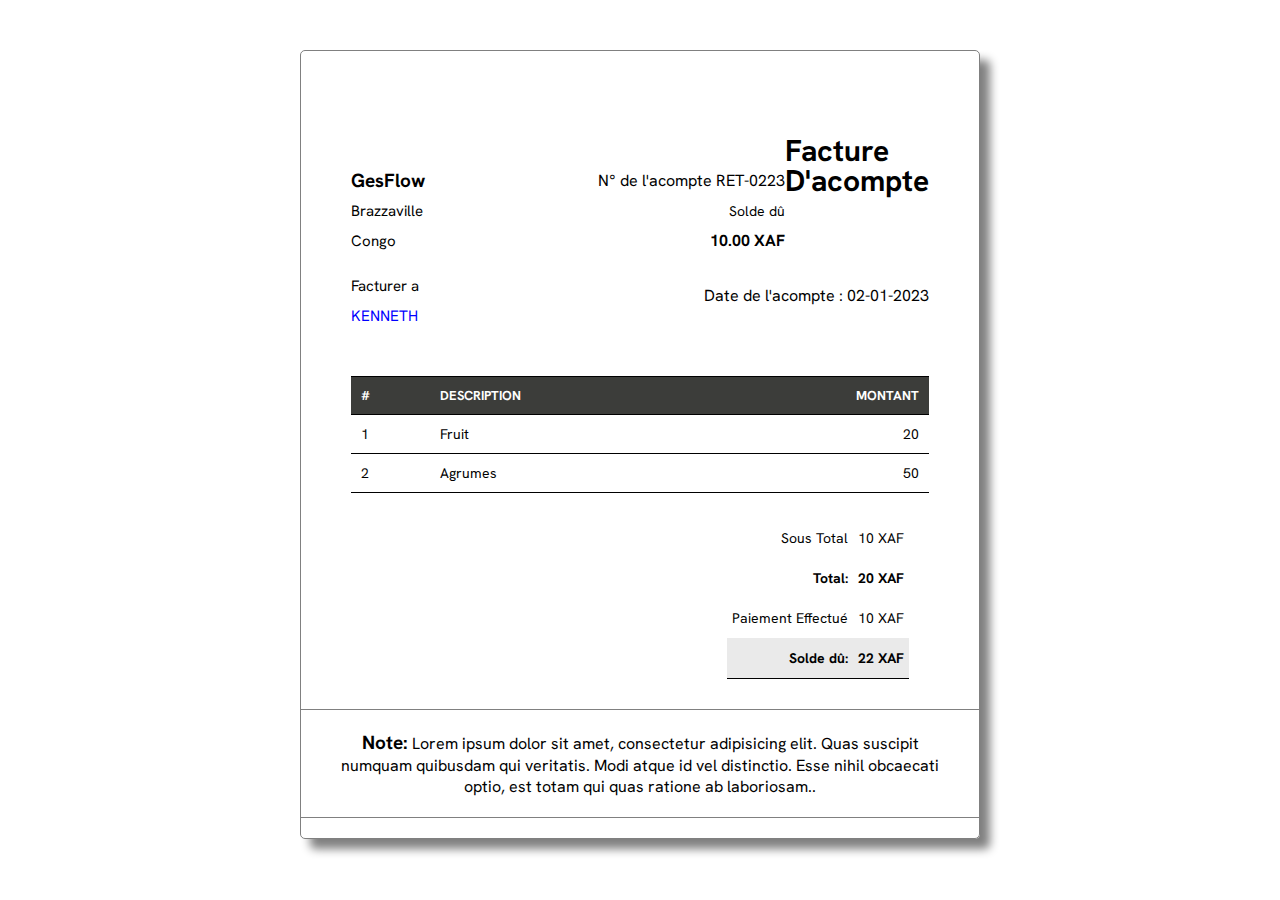
==== deposit.html @ 41185608 "add payment invoice" ====
<!DOCTYPE html>
<html lang="fr">
  <head>
    <meta charset="UTF-8" />
    <meta http-equiv="X-UA-Compatible" content="IE=edge" />
    <meta name="viewport" content="width=device-width, initial-scale=1.0" />
    <title>Facture d'acompte</title>
    <style>
      @import url("https://fonts.googleapis.com/css2?family=Hanken+Grotesk:ital,wght@0,300;0,400;0,500;0,600;0,700;0,800;0,900;1,400;1,500;1,600;1,700;1,800;1,900&display=swap");

      * {
        padding: 0px;
        margin: 0px;
        box-sizing: border-box;
        font-family: "Hanken Grotesk", sans-serif;
        list-style: none;
      }

      main {
        margin: 50px 300px;
        border: 1px solid gray;
        border-radius: 5px;
        padding-bottom: 20px;
        box-shadow: 10px 10px 10px gray;
      }

      .container {
        padding-bottom: 30px;
        padding-top: 10px;
        padding: 20px 50px;
      }

      .container div {
        line-height: 30px;
      }

      .container .infos {
        margin: 15px 0px;
      }

      .container .infos .second {
        text-align: end;
      }

      .container .infos .second .sold {
        font-size: 14px;
      }

      .container .infos .second p:last-child {
        font-weight: bold;
      }

      .container .second > h3 {
        font-size: 30px;
        margin-top: 15px;
      }

      .container div:last-child .second p {
        margin-top: 10px;
      }

      .container div:last-child .first p:last-child {
        color: blue;
      }

      .container .first,
      .container-third .first {
        display: inline-block;
      }

      .container .first h1 {
        font-size: 19px;
      }

      .container .first p {
        font-size: 15px;
      }

      .container .second h2 {
        font-size: 40px;
        line-height: 1;
      }

      .container .first div h1 {
        display: inline-block;
        margin-left: 10px;
      }

      .container .second,
      .container-third .second {
        float: right;
      }

      /* table */
      .table {
        padding: 20px 50px;
      }

      table {
        border-collapse: collapse;
        margin-top: 5px;
        width: 100%;
      }

      table th {
        color: black;
        text-transform: uppercase;
      }

      table thead {
        background-color: #3c3d3a;
      }

      table thead th {
        color: white;
        border-top: 1px solid black;
        padding: 10px;
        text-align: start;
        font-size: 13px;
      }

      table thead th:last-child {
        text-align: end;
      }

      tbody tr td {
        border-top: 1px solid black;
        padding: 10px;
        font-size: 14px;
      }

      tbody tr td:last-child {
        text-align: end;
      }

      tbody tr:last-child {
        border-bottom: 1px solid;
      }

      /* container third */
      .container-third {
        padding-bottom: 20px 0px;
        margin: 20px 70px;
        margin-top: 0px;
      }

      .container-third div {
        line-height: 30px;
      }

      .container-third .second p {
        text-align: center;
      }

      .container-third .second p span {
        margin-left: 20px;
      }

      /* container four */
      .container-four {
        display: inline-block;
        border-top: 1px solid gray;
        width: 100%;
        border-bottom: 1px solid gray;
        padding: 20px 30px;
        text-align: center;
        margin-top: 30px;
      }

      .container-four p {
        display: inline-block;
        font-weight: bold;
        font-size: 19px;
      }

      /* other table */
      .text-right {
        text-align: right !important;
      }

      .text-left {
        text-align: left !important;
      }

      .bg-gray {
        background: #eaeaea;
      }

      .border-none tr td {
        border: none;
        padding: 5px;
      }

      .content {
        margin-top: 50px;
      }
    </style>
  </head>
  <body>
    <main>
      <div class="content">
        <div class="container">
          <div>
            <div class="first">
              <div>
                <img
                  src="https://cdn.pixabay.com/photo/2017/02/18/19/20/logo-2078018_1280.png"
                  width="100px"
                  alt=""
                />
              </div>
            </div>

            <div class="second">
              <h3>
                Facture <br />
                D'acompte
              </h3>
            </div>
          </div>

          <div class="infos">
            <div class="first">
              <h1>GesFlow</h1>
              <p>Brazzaville</p>
              <p>Congo</p>
            </div>

            <div class="second">
              <p>N° de l'acompte RET-0223</p>
              <p class="sold">Solde dû</p>
              <p>10.00 XAF</p>
            </div>
          </div>

          <div>
            <div class="first">
              <p>Facturer a</p>
              <p>KENNETH</p>
            </div>

            <div class="second">
              <p>Date de l'acompte : 02-01-2023</p>
            </div>
          </div>
        </div>
        <!-- end first container -->

        <!-- table -->
        <div class="table">
          <table>
            <thead>
              <tr>
                <th>#</th>
                <th>Description</th>
                <th>Montant</th>
              </tr>
            </thead>
            <tbody>
              <tr>
                <td>1</td>
                <td>Fruit</td>
                <td>20</td>
              </tr>
              <tr>
                <td>2</td>
                <td>Agrumes</td>
                <td>50</td>
              </tr>
            </tbody>
          </table>
        </div>
        <!-- end table -->

        <!-- third container -->
        <div class="container-third">
          <div class="first"></div>

          <div class="second">
            <table class="border-none">
              <tr>
                <td class="text-right">Sous Total</td>
                <td class="text-left">10 XAF</td>
              </tr>

              <tr>
                <td class="text-right"><b>Total:</b></td>
                <td class="text-left"><b>20 XAF</b></td>
              </tr>

              <tr>
                <td class="text-right">Paiement Effectué</td>
                <td class="text-left">10 XAF</td>
              </tr>

              <tr class="bg-gray">
                <td class="text-right"><b>Solde dû:</b></td>
                <td class="text-left"><b>22 XAF</b></td>
              </tr>
            </table>
          </div>
        </div>
        <!-- end third container -->

        <!-- start four container -->
        <div class="container-four">
          <p>Note:</p>
          <span>
            Lorem ipsum dolor sit amet, consectetur adipisicing elit. Quas
            suscipit numquam quibusdam qui veritatis. Modi atque id vel
            distinctio. Esse nihil obcaecati optio, est totam qui quas ratione
            ab laboriosam..</span
          >
        </div>
        <!-- end four container -->
      </div>
    </main>
  </body>
</html>
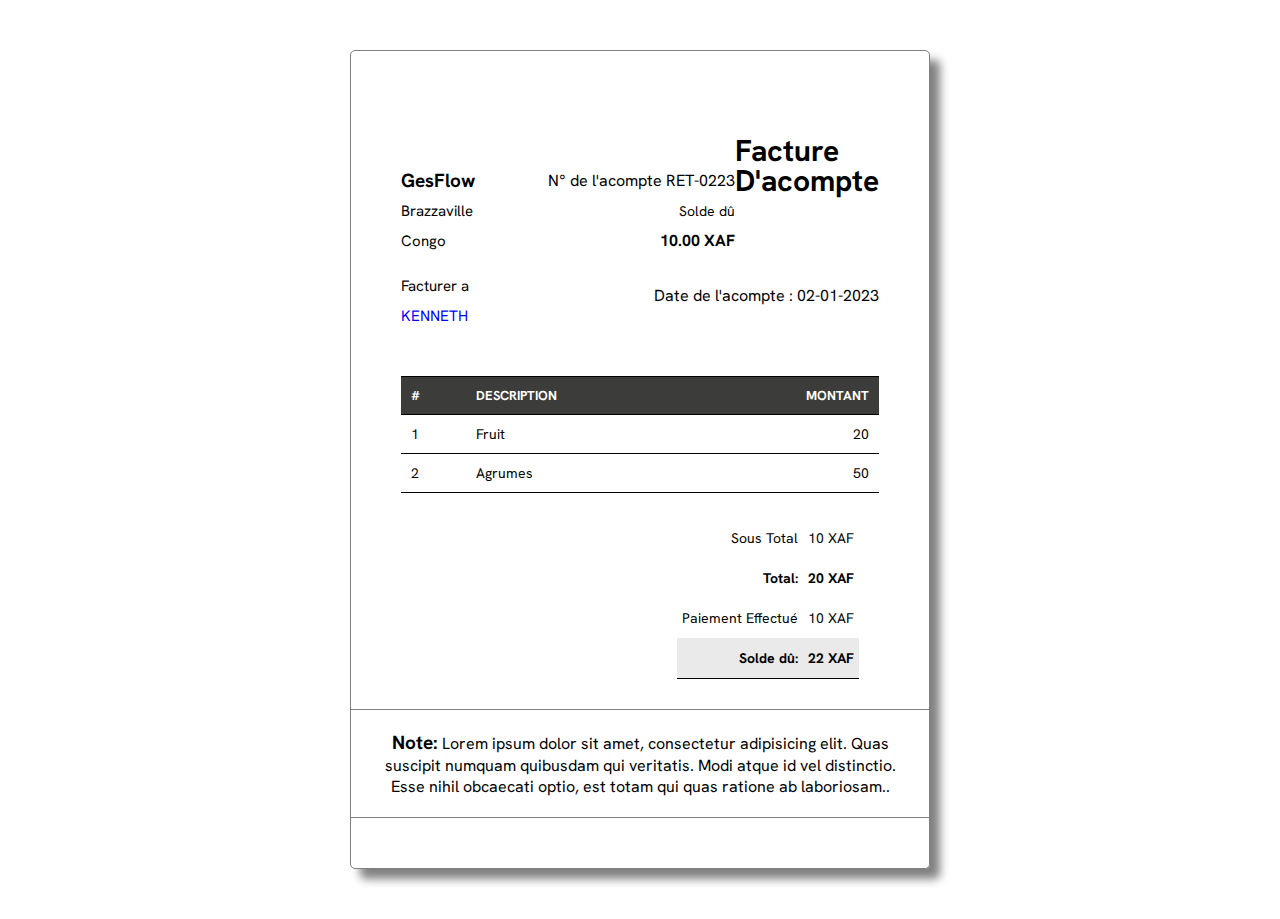
==== commit 482b6711: "add invoice model" ====
--- a/deposit.html
+++ b/deposit.html
@@ -17,11 +17,15 @@
       }
 
       main {
-        margin: 50px 300px;
+        margin: 50px 350px;
         border: 1px solid gray;
         border-radius: 5px;
         padding-bottom: 20px;
         box-shadow: 10px 10px 10px gray;
+      }
+
+      .content {
+        margin-top: 50px;
       }
 
       .container {
@@ -165,6 +169,7 @@
         padding: 20px 30px;
         text-align: center;
         margin-top: 30px;
+        margin-bottom: 30px;
       }
 
       .container-four p {
@@ -189,10 +194,6 @@
       .border-none tr td {
         border: none;
         padding: 5px;
-      }
-
-      .content {
-        margin-top: 50px;
       }
     </style>
   </head>
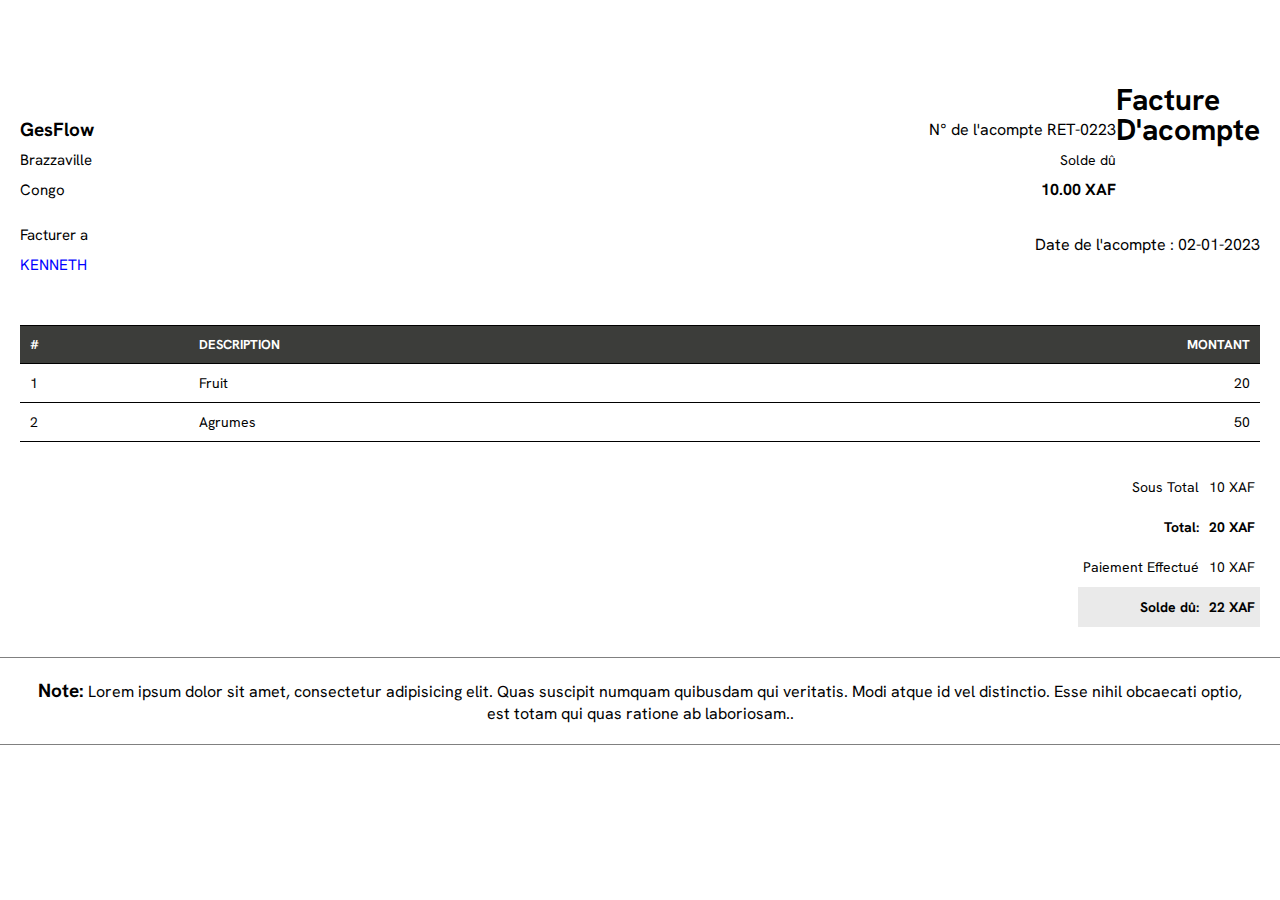
==== commit af1eb6b2: "delete last child and first child" ====
--- a/deposit.html
+++ b/deposit.html
@@ -16,14 +16,6 @@
         list-style: none;
       }
 
-      main {
-        margin: 50px 350px;
-        border: 1px solid gray;
-        border-radius: 5px;
-        padding-bottom: 20px;
-        box-shadow: 10px 10px 10px gray;
-      }
-
       .content {
         margin-top: 50px;
       }
@@ -31,7 +23,7 @@
       .container {
         padding-bottom: 30px;
         padding-top: 10px;
-        padding: 20px 50px;
+        padding: 20px;
       }
 
       .container div {
@@ -50,7 +42,7 @@
         font-size: 14px;
       }
 
-      .container .infos .second p:last-child {
+      .bold{
         font-weight: bold;
       }
 
@@ -59,11 +51,11 @@
         margin-top: 15px;
       }
 
-      .container div:last-child .second p {
+      .date {
         margin-top: 10px;
       }
 
-      .container div:last-child .first p:last-child {
+      .text-blue {
         color: blue;
       }
 
@@ -97,7 +89,7 @@
 
       /* table */
       .table {
-        padding: 20px 50px;
+        padding: 20px;
       }
 
       table {
@@ -123,28 +115,24 @@
         font-size: 13px;
       }
 
-      table thead th:last-child {
-        text-align: end;
-      }
-
       tbody tr td {
         border-top: 1px solid black;
         padding: 10px;
         font-size: 14px;
       }
 
-      tbody tr td:last-child {
+      .text-end {
         text-align: end;
       }
 
-      tbody tr:last-child {
+      tbody .last-child {
         border-bottom: 1px solid;
       }
 
       /* container third */
       .container-third {
-        padding-bottom: 20px 0px;
-        margin: 20px 70px;
+        padding-bottom: 20px;
+        margin: 0px 20px;
         margin-top: 0px;
       }
 
@@ -230,18 +218,18 @@
             <div class="second">
               <p>N° de l'acompte RET-0223</p>
               <p class="sold">Solde dû</p>
-              <p>10.00 XAF</p>
+              <p class="bold">10.00 XAF</p>
             </div>
           </div>
 
           <div>
             <div class="first">
               <p>Facturer a</p>
-              <p>KENNETH</p>
+              <p class="text-blue">KENNETH</p>
             </div>
 
             <div class="second">
-              <p>Date de l'acompte : 02-01-2023</p>
+              <p class="date">Date de l'acompte : 02-01-2023</p>
             </div>
           </div>
         </div>
@@ -254,19 +242,20 @@
               <tr>
                 <th>#</th>
                 <th>Description</th>
-                <th>Montant</th>
+                <th class="text-end">Montant</th>
               </tr>
             </thead>
             <tbody>
               <tr>
                 <td>1</td>
                 <td>Fruit</td>
-                <td>20</td>
-              </tr>
-              <tr>
+                <td class="text-end">20</td>
+              </tr>
+
+              <tr class="last-child">
                 <td>2</td>
                 <td>Agrumes</td>
-                <td>50</td>
+                <td class="text-end">50</td>
               </tr>
             </tbody>
           </table>
